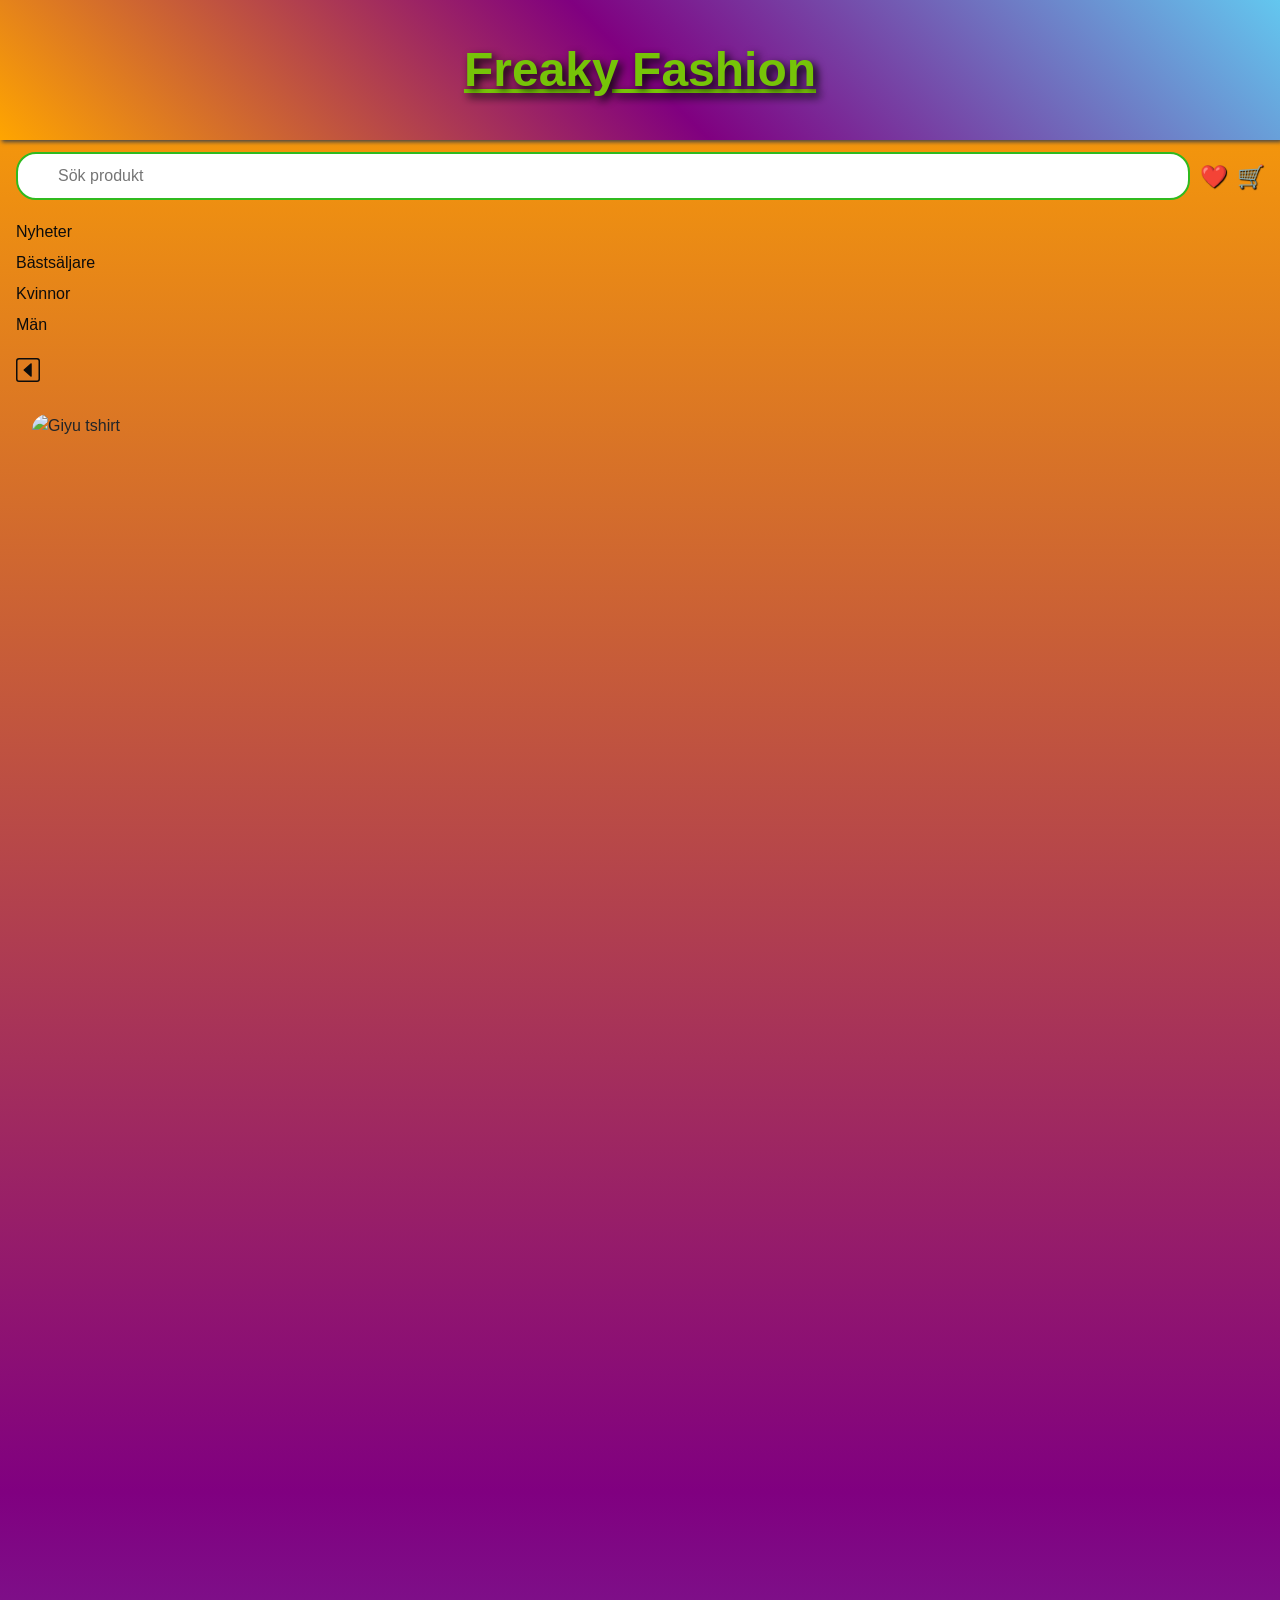
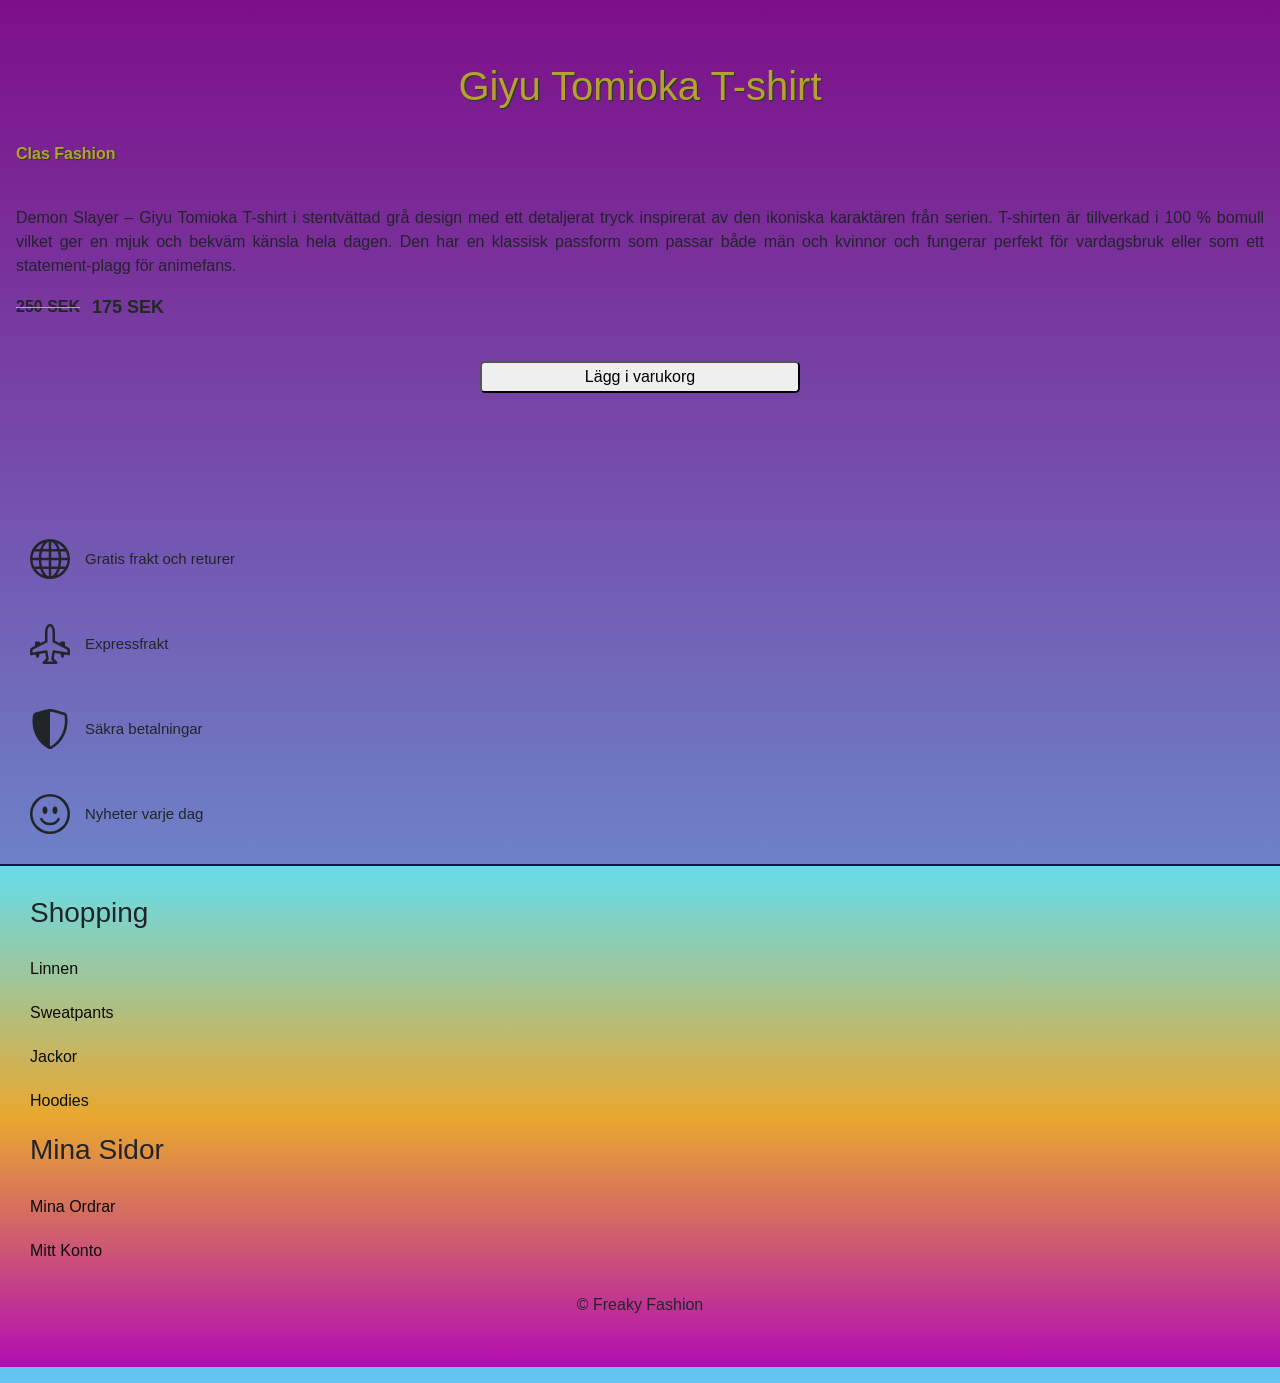
==== projekt-details.html @ cc6ddd28 "first commit" ====
<!DOCTYPE html>
<html lang="sv">

<head>
    <meta charset="UTF-8">
    <meta name="viewport" content="width=device-width, initial-scale=1.0">
    <title>Giyu Tomioka</title>
    <link href="https://cdn.jsdelivr.net/npm/bootstrap@5.3.2/dist/css/bootstrap.min.css" rel="stylesheet">
    <link rel="stylesheet" href="projekt2.css">
</head>

<body>
    <header class="site-header">
        <div class="logo">
            <div class="logo-text">Freaky Fashion</div>
        </div>
        <div class="inner-header">
            <div class="toolbar">
                <input type="text" placeholder="Sök produkt">
                <button class="icons">❤️</button>
                <button class="icons">🛒</button>
            </div>
            <div>
                <nav class="main-nav">
                    <a href="#">Nyheter</a>
                    <a href="#">Bästsäljare</a>
                    <a href="#">Kvinnor</a>
                    <a href="#">Män</a>
                </nav>
            </div>
        </div>
    </header>

    <main class="product-page">
        <a href="projekt2.html" class="back-link"><svg xmlns="http://www.w3.org/2000/svg" width="24" height="24"
                fill="currentColor" class="bi bi-caret-left-square" viewBox="0 0 16 16">
                <path
                    d="M14 1a1 1 0 0 1 1 1v12a1 1 0 0 1-1 1H2a1 1 0 0 1-1-1V2a1 1 0 0 1 1-1zM2 0a2 2 0 0 0-2 2v12a2 2 0 0 0 2 2h12a2 2 0 0 0 2-2V2a2 2 0 0 0-2-2z" />
                <path
                    d="M10.205 12.456A.5.5 0 0 0 10.5 12V4a.5.5 0 0 0-.832-.374l-4.5 4a.5.5 0 0 0 0 .748l4.5 4a.5.5 0 0 0 .537.082" />
            </svg></a>
        <div class="product-image">
            <img src="https://img.joomcdn.net/a84e9ef4e284bf41d06eef9e7af2f9feba381de2_original.jpeg" alt="Giyu tshirt">
        </div>

        <div class="detail-info">
            <h1 class="detail-h1">Giyu Tomioka T-shirt</h1><br>
            <p class="brand">Clas Fashion</p><br>

            <p class="description">Demon Slayer – Giyu Tomioka T-shirt i stentvättad
                grå design med ett detaljerat tryck inspirerat av den ikoniska karaktären
                från serien. T-shirten är tillverkad i 100 % bomull vilket ger en mjuk och
                bekväm känsla hela dagen.
                Den har en klassisk passform som passar både män och kvinnor och fungerar
                perfekt för vardagsbruk eller som ett statement-plagg för animefans.</p>
            <div class="price-row">
                <span class="price">250 SEK</span>
                <span class="price-new">175 SEK</span>
            </div>
            <br>
            <button class="add-cart-btn" type="submit">
                Lägg i varukorg
            </button>
        </div>

        <section class="feat">
            <h2 class="visually-hidden">produkt</h2>

            <div class="features">
                <div class="feature">
                    <span class="icon">
                        <svg xmlns="http://www.w3.org/2000/svg" width="16" height="16" fill="currentColor"
                            class="bi bi-globe" viewBox="0 0 16 16">
                            <path
                                d="M0 8a8 8 0 1 1 16 0A8 8 0 0 1 0 8m7.5-6.923c-.67.204-1.335.82-1.887 1.855A8 8 0 0 0 5.145 4H7.5zM4.09 4a9.3 9.3 0 0 1 .64-1.539 7 7 0 0 1 .597-.933A7.03 7.03 0 0 0 2.255 4zm-.582 3.5c.03-.877.138-1.718.312-2.5H1.674a7 7 0 0 0-.656 2.5zM4.847 5a12.5 12.5 0 0 0-.338 2.5H7.5V5zM8.5 5v2.5h2.99a12.5 12.5 0 0 0-.337-2.5zM4.51 8.5a12.5 12.5 0 0 0 .337 2.5H7.5V8.5zm3.99 0V11h2.653c.187-.765.306-1.608.338-2.5zM5.145 12q.208.58.468 1.068c.552 1.035 1.218 1.65 1.887 1.855V12zm.182 2.472a7 7 0 0 1-.597-.933A9.3 9.3 0 0 1 4.09 12H2.255a7 7 0 0 0 3.072 2.472M3.82 11a13.7 13.7 0 0 1-.312-2.5h-2.49c.062.89.291 1.733.656 2.5zm6.853 3.472A7 7 0 0 0 13.745 12H11.91a9.3 9.3 0 0 1-.64 1.539 7 7 0 0 1-.597.933M8.5 12v2.923c.67-.204 1.335-.82 1.887-1.855q.26-.487.468-1.068zm3.68-1h2.146c.365-.767.594-1.61.656-2.5h-2.49a13.7 13.7 0 0 1-.312 2.5m2.802-3.5a7 7 0 0 0-.656-2.5H12.18c.174.782.282 1.623.312 2.5zM11.27 2.461c.247.464.462.98.64 1.539h1.835a7 7 0 0 0-3.072-2.472c.218.284.418.598.597.933M10.855 4a8 8 0 0 0-.468-1.068C9.835 1.897 9.17 1.282 8.5 1.077V4z" />
                        </svg>
                    </span>
                    <span>Gratis frakt och returer</span>
                </div>

                <div class="feature">
                    <span class="icon">
                        <svg xmlns="http://www.w3.org/2000/svg" width="16" height="16" fill="currentColor"
                            class="bi bi-airplane-engines" viewBox="0 0 16 16">
                            <path
                                d="M8 0c-.787 0-1.292.592-1.572 1.151A4.35 4.35 0 0 0 6 3v3.691l-2 1V7.5a.5.5 0 0 0-.5-.5h-1a.5.5 0 0 0-.5.5v1.191l-1.17.585A1.5 1.5 0 0 0 0 10.618V12a.5.5 0 0 0 .582.493l1.631-.272.313.937a.5.5 0 0 0 .948 0l.405-1.214 2.21-.369.375 2.253-1.318 1.318A.5.5 0 0 0 5.5 16h5a.5.5 0 0 0 .354-.854l-1.318-1.318.375-2.253 2.21.369.405 1.214a.5.5 0 0 0 .948 0l.313-.937 1.63.272A.5.5 0 0 0 16 12v-1.382a1.5 1.5 0 0 0-.83-1.342L14 8.691V7.5a.5.5 0 0 0-.5-.5h-1a.5.5 0 0 0-.5.5v.191l-2-1V3c0-.568-.14-1.271-.428-1.849C9.292.591 8.787 0 8 0M7 3c0-.432.11-.979.322-1.401C7.542 1.159 7.787 1 8 1s.458.158.678.599C8.889 2.02 9 2.569 9 3v4a.5.5 0 0 0 .276.447l5.448 2.724a.5.5 0 0 1 .276.447v.792l-5.418-.903a.5.5 0 0 0-.575.41l-.5 3a.5.5 0 0 0 .14.437l.646.646H6.707l.647-.646a.5.5 0 0 0 .14-.436l-.5-3a.5.5 0 0 0-.576-.411L1 11.41v-.792a.5.5 0 0 1 .276-.447l5.448-2.724A.5.5 0 0 0 7 7z" />
                        </svg>
                    </span>
                    <span>Expressfrakt</span>
                </div>

                <div class="feature">
                    <span class="icon">
                        <svg xmlns="http://www.w3.org/2000/svg" width="16" height="16" fill="currentColor"
                            class="bi bi-shield-shaded" viewBox="0 0 16 16">
                            <path fill-rule="evenodd"
                                d="M8 14.933a1 1 0 0 0 .1-.025q.114-.034.294-.118c.24-.113.547-.29.893-.533a10.7 10.7 0 0 0 2.287-2.233c1.527-1.997 2.807-5.031 2.253-9.188a.48.48 0 0 0-.328-.39c-.651-.213-1.75-.56-2.837-.855C9.552 1.29 8.531 1.067 8 1.067zM5.072.56C6.157.265 7.31 0 8 0s1.843.265 2.928.56c1.11.3 2.229.655 2.887.87a1.54 1.54 0 0 1 1.044 1.262c.596 4.477-.787 7.795-2.465 9.99a11.8 11.8 0 0 1-2.517 2.453 7 7 0 0 1-1.048.625c-.28.132-.581.24-.829.24s-.548-.108-.829-.24a7 7 0 0 1-1.048-.625 11.8 11.8 0 0 1-2.517-2.453C1.928 10.487.545 7.169 1.141 2.692A1.54 1.54 0 0 1 2.185 1.43 63 63 0 0 1 5.072.56" />
                        </svg>
                    </span>
                    <span>Säkra betalningar</span>
                </div>

                <div class="feature">
                    <span class="icon"><svg xmlns="http://www.w3.org/2000/svg" width="16" height="16"
                            fill="currentColor" class="bi bi-emoji-smile" viewBox="0 0 16 16">
                            <path d="M8 15A7 7 0 1 1 8 1a7 7 0 0 1 0 14m0 1A8 8 0 1 0 8 0a8 8 0 0 0 0 16" />
                            <path
                                d="M4.285 9.567a.5.5 0 0 1 .683.183A3.5 3.5 0 0 0 8 11.5a3.5 3.5 0 0 0 3.032-1.75.5.5 0 1 1 .866.5A4.5 4.5 0 0 1 8 12.5a4.5 4.5 0 0 1-3.898-2.25.5.5 0 0 1 .183-.683M7 6.5C7 7.328 6.552 8 6 8s-1-.672-1-1.5S5.448 5 6 5s1 .672 1 1.5m4 0c0 .828-.448 1.5-1 1.5s-1-.672-1-1.5S9.448 5 10 5s1 .672 1 1.5" />
                        </svg></span>
                    <span>Nyheter varje dag</span>
                </div>
            </div>
        </section>
    </main>

    <footer class="site-footer"> <!-- Desktop footer -->
        <div class="footer-links desktop-footer">
            <div class="footer-column">
                <h3>Shopping</h3> <a href="#">Linnen</a> <a href="#">Sweatpants</a> <a href="#">Jackor</a> <a
                    href="#">Hoodies</a>
            </div>
            <div class="footer-column">
                <h3>Mina Sidor</h3> <a href="#">Mina Ordrar</a> <a href="#">Mitt Konto</a>
            </div>
        </div> <!-- Mobile accordion -->
        <div class="accordion mobile-footer" id="footerAccordion">
            <div class="accordion-item">
                <h2 class="accordion-header" id="headingShopping"> <button class="accordion-button" type="button"
                        data-bs-toggle="collapse" data-bs-target="#collapseShopping" aria-expanded="true"> Shopping
                    </button> </h2>
                <div id="collapseShopping" class="accordion-collapse collapse show" data-bs-parent="#footerAccordion">
                    <div class="accordion-body"> <a href="#">Linnen</a><br> <a href="#">Sweatpants</a><br> <a
                            href="#">Jackor</a><br> <a href="#">Hoodies</a> </div>
                </div>
            </div>
            <div class="accordion-item">
                <h2 class="accordion-header" id="headingAccount"> <button class="accordion-button collapsed"
                        type="button" data-bs-toggle="collapse" data-bs-target="#collapseAccount"> Mina Sidor </button>
                </h2>
                <div id="collapseAccount" class="accordion-collapse collapse" data-bs-parent="#footerAccordion">
                    <div class="accordion-body"> <a href="#">Mina Ordrar</a><br> <a href="#">Mitt Konto</a> </div>
                </div>
            </div>
        </div>
        <p class="footer-copy">© Freaky Fashion</p>
    </footer>
    <script src="https://cdn.jsdelivr.net/npm/bootstrap@5.3.2/dist/js/bootstrap.bundle.min.js"></script>
</body>

</html>
---- projekt2.css ----
* {
  box-sizing: border-box;
  margin: 0;
  padding: 0;
}

/* desktop first */
.footer-links.desktop-footer {
  display: grid;
}

.accordion.mobile-footer {
  display: none ;
}

/* mobile */
@media screen and (max-width: 768px) {
  .footer-links.desktop-footer {
    display: none;
  }

  .accordion.mobile-footer {
    display: block;
  }
}

body {
  font-family: Arial, sans-serif;
  margin: 0;
  background: linear-gradient(orange, purple, rgb(99, 199, 239));
}


.site-header {
  padding: 0 ;
  margin: 0;

}

a {
    color: rgb(12, 12, 12);
    text-decoration: none;

}

.logo {
  height: 8.75rem;
  width: 100%;
  display: flex;
  justify-content: center;
  align-items: center;
  padding: 0 1rem; 
  box-sizing: border-box;
  margin-bottom: 0.75rem;
  border: none;
  box-shadow: 0.125rem 0.125rem 0.25rem #444;
  text-shadow: 0.25rem 0.25rem 0.5rem rgb(2, 6, 5);
  background: linear-gradient(45deg, orange, purple, rgb(99, 199, 239));
}

.logo-text {
  padding: 0.625rem 1.125rem;
  margin: 0;
  color: #76c408;
  font-size: 3rem;
  font-weight: bold;
  text-align: center;
  text-decoration: underline;
}

.inner-header {
  padding: 0 1rem;
}
.toolbar {
  display: flex;
  align-items: center;
  gap: 0.625rem;
  padding: 0;
}

.toolbar input {
  flex: 1;
  padding: 0.625rem 0.625rem 0.625rem 2.5rem;
  border-radius: 1.25rem;
  border: 0.125rem solid #30ba1e;
  min-width: 0;
  background-image: url("https://cdn-icons-png.flaticon.com/512/622/622669.png");
  background-repeat: no-repeat;
  background-size: 1.125rem;
  background-position: 0.75rem center;
}

.toolbar button {
   font-size: 1.375rem;
  background: none;
  border: none;
  cursor: pointer;
  width: auto;
  height: auto;
  display: block;
}

.main-nav {
    display: flex;
    flex-direction: column;
    gap: 0.4375rem;
    padding-top: 1.25rem;
    padding-bottom: 1.25rem;
}
.card {
  width: 100%;
  max-width: 23.75rem;
  margin: 1.875rem auto 0 auto;
  border: 0.125rem solid #444;
  background: #f3f3f3;
  padding: 0.875rem;
  border-radius: 0.625rem;
}

.card-image {
  position: relative;
  border: 0.125rem solid #666;
  aspect-ratio: 1 / 1; 
  overflow: hidden;
  width: 100%;
  height: auto;
  display: block;
}

.card-image img {
  width: 100%;
  height: 100%;
  object-fit: cover;
  display: block;
}

.badge {
  position: absolute;
  top: 0.9375rem;
  right: 0.9375rem;
  background: gold;
  padding: 0.5rem 1.25rem;
  font-weight: bold;
}

.news-badge {
  position: absolute;
  top: 0.9375rem;
  left: 0.9375rem;
  background: gold;
  padding: 0.5rem 1.25rem;
  font-weight: bold;
}

.like-badge {
  position: absolute;
  bottom: 0.9375rem;
  right: 0.9375rem;
  background: none;
  padding: 0.5rem 1.25rem;
  font-weight: bold;
  color: red;
}
.card-content {
  text-align: center;
  padding: 1.25rem 0.625rem;
}

.card-content h1 {
  margin: 0 0 0.625rem;
}

.card-content p {
  margin: 0;
}

.list {
  list-style: none;
  
}

.price {
  font-weight: bold;
  text-decoration: line-through;
  text-decoration-color: orange;
}

.price-new {
  color: rgb(32, 42, 32);
  font-weight: bold;
  font-size: 1.125rem;
}

.price-row {
  display: flex;
  gap: 0.75rem;
  align-items: center;
  padding-left: 1rem;
}

.add-cart-btn {
  display: block;
  width: 20rem;
  height: 2rem;
  margin: 1rem auto;
  border-radius: 0.3rem;
}

.feat {
  padding-top: 6.25rem;
}

.features {
  display: flex;
  flex-direction: column;
  gap: 2.8125rem;
  padding: 1.875rem;
  font-size: 0.9375rem;
}
.feature {
  display: flex;
  align-items: center;
  gap: 0.9375rem;
}

.visually-hidden {
  position: absolute;
  left: -9999px;
}

 .icon svg {
  width: 2.5rem;
  height: 2.5rem;
}

.icons {
  text-shadow: 0.0625rem 0.0625rem 0.0625rem black;
}

.site-footer {
  border-top: 0.125rem solid rgb(18, 23, 72);
  background: linear-gradient(to bottom, rgb(100, 221, 236), rgb(233, 168, 47), rgb(179, 13, 179));
}

.footer-links {
  display: grid;
  padding: 1.875rem;
  gap: 1.25rem;
}

.footer-column {
  display: grid;
  flex-direction: column;
  gap: 1.25rem;
  
}

.footer-copy {
  display: flex;
  justify-content: center;
  padding-bottom: 3.125rem;
}

.site-footer .accordion {
  padding: 1.875rem;
}

.site-footer .accordion-item {
  background: transparent;
  border: none;
}

.site-footer .accordion-button {
  background: transparent;
  color: rgb(12, 12, 12);
  box-shadow: none;
  padding-left: 0;
  padding-right: 0;
  font-weight: bold;
}

.site-footer .accordion-button:not(.collapsed) {
  background: transparent;
  color: rgb(12, 12, 12);
  box-shadow: none;
}

.site-footer .accordion-body {
  padding-left: 0;
  padding-right: 0;
  padding-top: 0.5rem;
}

.site-footer .accordion-body a {
  display: block;
  margin-bottom: 1rem;
  color: rgb(12, 12, 12);
  text-decoration: none;
}

/*produkter*/
.product-image {
  position: relative;
  border: 0.125rem solid #666;
  aspect-ratio: 1 / 1; 
  overflow: hidden;
  width: 100%;
  height: auto;
  display: block;
  padding: 2rem;
  border: none;
}

.product-image img {
  width: 100%;
  height: 100%;
  object-fit: cover;
  display: block;
  border-radius: 1rem;
}

 .detail-h1 {
  display: grid;
  text-align: center;
  color: #b89f32;
  text-shadow: 0.0625rem 0.0625rem 0.0625rem #13470c;
 }

.brand {
  display: flex;
  padding-left: 1rem;
  font-weight: bold;
  color: #b89f32;
  text-shadow: 0.0625rem 0.0625rem 0.0625rem #13470c;

}

.description {
  line-height: 1.5;
  margin-bottom: 1rem;
  padding-left: 1rem;
  padding-right: 1rem;
  text-align: justify;
}
.back-link {
  padding: 1rem;
}

.show-more {
  display: flex;
  justify-content: center;
}

.custom-btn {
  background-color: #ebdfe1;
  color: #222;
  border: none;
}

.custom-btn:hover {
  background-color: #833aad;
  color: white;
}
.custom-btn:focus,
.custom-btn:active {
  background-color: #ebdfe1;
  color: #222;
  box-shadow: none;
}
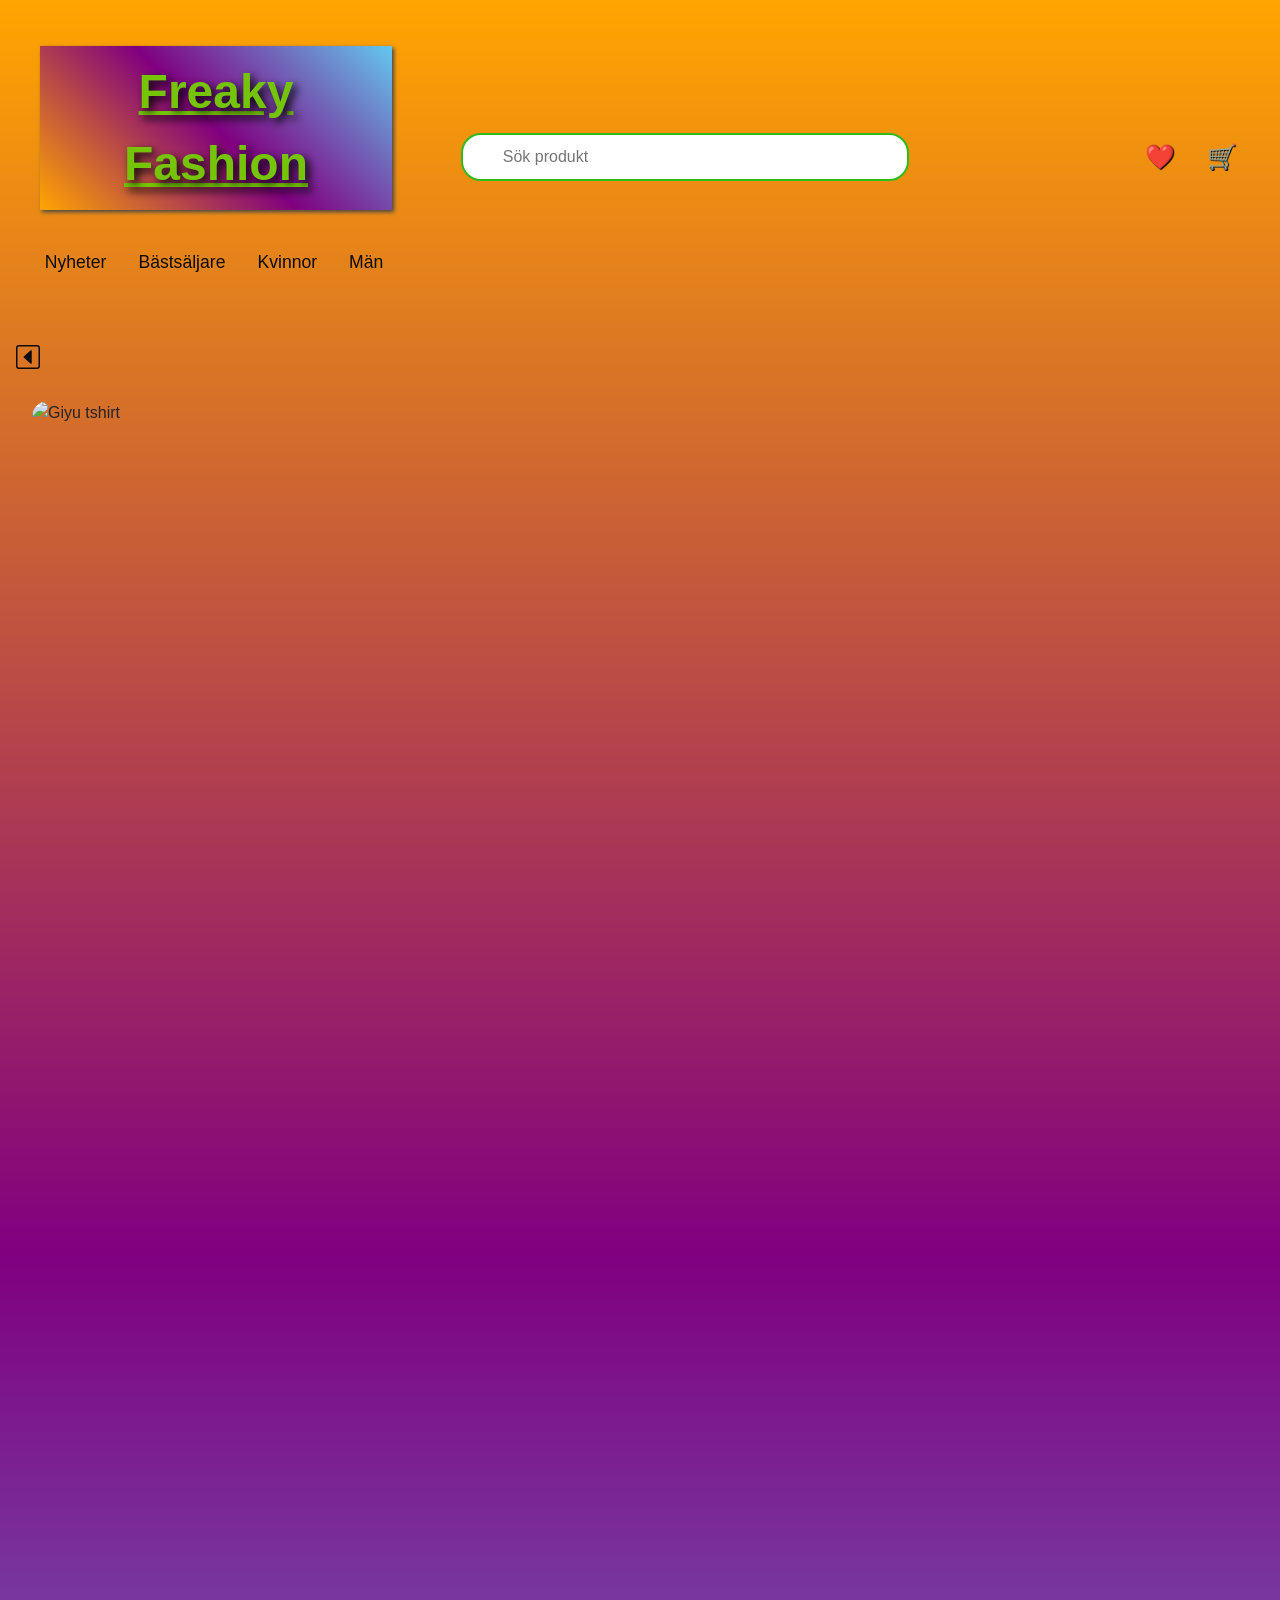
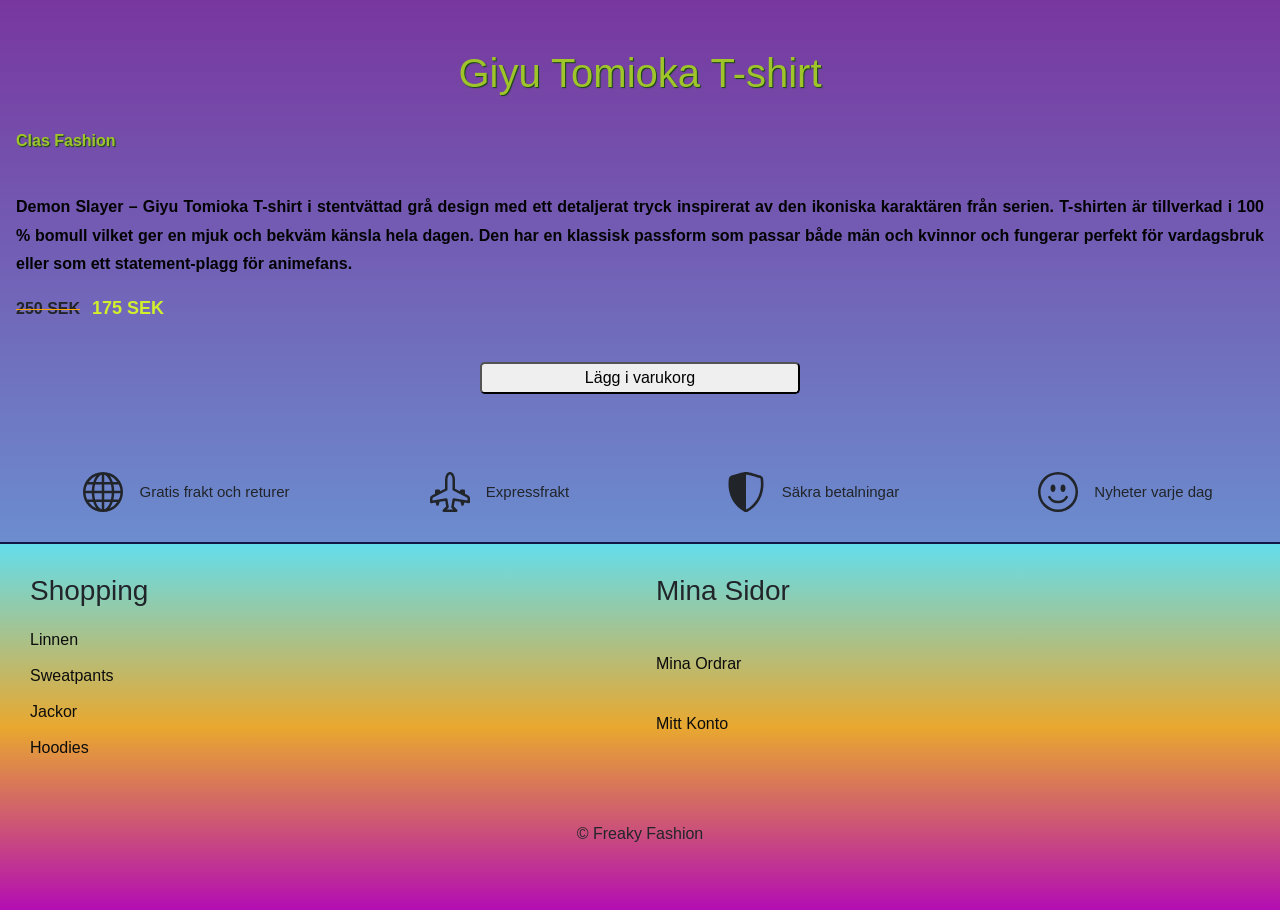
==== commit 68d33115: "first commit git" ====
--- a/projekt-details.html
+++ b/projekt-details.html
@@ -113,38 +113,88 @@
         </section>
     </main>
 
-    <footer class="site-footer"> <!-- Desktop footer -->
-        <div class="footer-links desktop-footer">
-            <div class="footer-column">
-                <h3>Shopping</h3> <a href="#">Linnen</a> <a href="#">Sweatpants</a> <a href="#">Jackor</a> <a
-                    href="#">Hoodies</a>
-            </div>
-            <div class="footer-column">
-                <h3>Mina Sidor</h3> <a href="#">Mina Ordrar</a> <a href="#">Mitt Konto</a>
-            </div>
-        </div> <!-- Mobile accordion -->
-        <div class="accordion mobile-footer" id="footerAccordion">
-            <div class="accordion-item">
-                <h2 class="accordion-header" id="headingShopping"> <button class="accordion-button" type="button"
-                        data-bs-toggle="collapse" data-bs-target="#collapseShopping" aria-expanded="true"> Shopping
-                    </button> </h2>
-                <div id="collapseShopping" class="accordion-collapse collapse show" data-bs-parent="#footerAccordion">
-                    <div class="accordion-body"> <a href="#">Linnen</a><br> <a href="#">Sweatpants</a><br> <a
-                            href="#">Jackor</a><br> <a href="#">Hoodies</a> </div>
-                </div>
-            </div>
-            <div class="accordion-item">
-                <h2 class="accordion-header" id="headingAccount"> <button class="accordion-button collapsed"
-                        type="button" data-bs-toggle="collapse" data-bs-target="#collapseAccount"> Mina Sidor </button>
+    <footer class="site-footer">
+
+    <!-- Desktop footer -->
+    <div class="footer-links desktop-footer">
+        <div class="footer-column">
+            <h3>Shopping</h3>
+            <a href="#">Linnen</a>
+            <a href="#">Sweatpants</a>
+            <a href="#">Jackor</a>
+            <a href="#">Hoodies</a>
+        </div>
+
+        <div class="footer-column">
+            <h3>Mina Sidor</h3>
+            <a href="#">Mina Ordrar</a>
+            <a href="#">Mitt Konto</a>
+        </div>
+    </div>
+
+    <!-- Mobile accordion -->
+    <div class="accordion mobile-footer" id="footerAccordion">
+
+        <div class="accordion-item">
+            <h2 class="accordion-header" id="headingShopping">
+                <button class="accordion-button" type="button" data-bs-toggle="collapse" data-bs-target="#collapseShopping" aria-expanded="true">
+                    Shopping
+                </button>
+            </h2>
+            <div id="collapseShopping" class="accordion-collapse collapse show" data-bs-parent="#footerAccordion">
+                <div class="accordion-body">
+                    <a href="#">Linnen</a><br>
+                    <a href="#">Sweatpants</a><br>
+                    <a href="#">Jackor</a><br>
+                    <a href="#">Hoodies</a>
+                </div>
+            </div>
+        </div>
+
+        <div class="accordion-item">
+            <h2 class="accordion-header" id="headingAccount">
+                <button class="accordion-button collapsed" type="button" data-bs-toggle="collapse" data-bs-target="#collapseAccount">
+                    Mina Sidor
+                </button>
+            </h2>
+            <div id="collapseAccount" class="accordion-collapse collapse" data-bs-parent="#footerAccordion">
+                <div class="accordion-body">
+                    <a href="#">Mina Ordrar</a><br>
+                    <a href="#">Mitt Konto</a>
+                </div>
+            </div>
+        </div>
+
+        <div class="accordion-item">
+                <h2 class="accordion-header" id="headingAccount">
+                    <button class="accordion-button collapsed" type="button" data-bs-toggle="collapse"
+                        data-bs-target="#collapseAccount">
+                        Kundtjänst
+                    </button>
                 </h2>
                 <div id="collapseAccount" class="accordion-collapse collapse" data-bs-parent="#footerAccordion">
-                    <div class="accordion-body"> <a href="#">Mina Ordrar</a><br> <a href="#">Mitt Konto</a> </div>
-                </div>
-            </div>
-        </div>
-        <p class="footer-copy">© Freaky Fashion</p>
-    </footer>
-    <script src="https://cdn.jsdelivr.net/npm/bootstrap@5.3.2/dist/js/bootstrap.bundle.min.js"></script>
+                    <div class="accordion-body">
+                        <p>Kundtjänst telefon: <a href="tel:0732463792">0732-463792</a></p><br>
+                        <p>Öppetider<br>
+                            Måndag-fredag: kl.9-19<br>
+                            Lördag-söndag: Stängt
+                        </p>
+                        <form class="contact-mail">
+                            <label for="email" class="form-label">Kontakta oss via email</label>
+                            <input type="email" id="email" class="form-control" placeholder="din@email.se" required>
+
+                            <button type="submit" class="btn btn-dark mt-2">Skicka</button>
+                        </form>
+                    </div>
+                </div>
+            </div>
+
+    </div>
+
+    <p class="footer-copy">© Freaky Fashion</p>
+</footer>
+
+<script src="https://cdn.jsdelivr.net/npm/bootstrap@5.3.2/dist/js/bootstrap.bundle.min.js"></script>
 </body>
 
 </html>
--- a/projekt2.css
+++ b/projekt2.css
@@ -1,67 +1,52 @@
-
 * {
   box-sizing: border-box;
   margin: 0;
   padding: 0;
 }
 
-/* desktop first */
-.footer-links.desktop-footer {
-  display: grid;
-}
-
-.accordion.mobile-footer {
-  display: none ;
-}
-
-/* mobile */
-@media screen and (max-width: 768px) {
-  .footer-links.desktop-footer {
-    display: none;
-  }
-
-  .accordion.mobile-footer {
-    display: block;
-  }
-}
-
+/* BASE*/
 body {
   font-family: Arial, sans-serif;
   margin: 0;
   background: linear-gradient(orange, purple, rgb(99, 199, 239));
 }
 
-
+main {
+  margin: 0;
+  padding: 0;
+}
+
+a {
+  color: rgb(12, 12, 12);
+  text-decoration: none;
+}
+
+.visually-hidden {
+  position: absolute;
+  left: -9999px;
+}
+
+/*HEADER*/
 .site-header {
-  padding: 0 ;
-  margin: 0;
-
-}
-
-a {
-    color: rgb(12, 12, 12);
-    text-decoration: none;
-
+  padding: 0;
 }
 
 .logo {
+  width: 100%;
   height: 8.75rem;
-  width: 100%;
   display: flex;
   justify-content: center;
   align-items: center;
-  padding: 0 1rem; 
-  box-sizing: border-box;
+  padding: 0 1rem;
   margin-bottom: 0.75rem;
-  border: none;
+  background: linear-gradient(45deg, orange, purple, rgb(99, 199, 239));
   box-shadow: 0.125rem 0.125rem 0.25rem #444;
   text-shadow: 0.25rem 0.25rem 0.5rem rgb(2, 6, 5);
-  background: linear-gradient(45deg, orange, purple, rgb(99, 199, 239));
 }
 
 .logo-text {
+  margin: 0;
   padding: 0.625rem 1.125rem;
-  margin: 0;
   color: #76c408;
   font-size: 3rem;
   font-weight: bold;
@@ -70,21 +55,21 @@
 }
 
 .inner-header {
-  padding: 0 1rem;
-}
+  padding: 0 1rem 1rem;
+}
+
 .toolbar {
   display: flex;
   align-items: center;
   gap: 0.625rem;
-  padding: 0;
 }
 
 .toolbar input {
   flex: 1;
+  min-width: 0;
   padding: 0.625rem 0.625rem 0.625rem 2.5rem;
+  border: 0.125rem solid #30ba1e;
   border-radius: 1.25rem;
-  border: 0.125rem solid #30ba1e;
-  min-width: 0;
   background-image: url("https://cdn-icons-png.flaticon.com/512/622/622669.png");
   background-repeat: no-repeat;
   background-size: 1.125rem;
@@ -92,23 +77,26 @@
 }
 
 .toolbar button {
-   font-size: 1.375rem;
+  font-size: 1.375rem;
   background: none;
   border: none;
   cursor: pointer;
-  width: auto;
-  height: auto;
-  display: block;
 }
 
 .main-nav {
-    display: flex;
-    flex-direction: column;
-    gap: 0.4375rem;
-    padding-top: 1.25rem;
-    padding-bottom: 1.25rem;
-}
-.card {
+  display: flex;
+  flex-direction: column;
+  gap: 0.5rem;
+  padding-top: 1.25rem;
+  font-size: 1.1rem;
+}
+
+/* HERO */
+.campain {
+  padding: 1rem;
+}
+
+.hero {
   width: 100%;
   max-width: 23.75rem;
   margin: 1.875rem auto 0 auto;
@@ -118,30 +106,114 @@
   border-radius: 0.625rem;
 }
 
-.card-image {
+.hero-image {
   position: relative;
   border: 0.125rem solid #666;
-  aspect-ratio: 1 / 1; 
+  aspect-ratio: 1 / 1;
   overflow: hidden;
   width: 100%;
   height: auto;
   display: block;
 }
 
-.card-image img {
+.hero-image img {
   width: 100%;
   height: 100%;
   object-fit: cover;
   display: block;
+}
+
+.hero-content {
+  padding: 1.25rem 0.625rem;
+  text-align: center;
+}
+
+.hero-content h2 {
+  margin-bottom: 1rem;
 }
 
 .badge {
   position: absolute;
   top: 0.9375rem;
   right: 0.9375rem;
-  background: gold;
+  background: rgb(247, 98, 5);
+  color: white;
   padding: 0.5rem 1.25rem;
   font-weight: bold;
+  border-radius: 0.5rem;
+}
+
+.list {
+  list-style: none;
+  padding: 0;
+  margin: 0;
+  text-align: center;
+}
+
+.list li {
+  margin-bottom: 0.75rem;
+  line-height: 1.4;
+}
+
+/*  SPOTS */
+.spots {
+  display: none;
+}
+
+.spot {
+  position: relative;
+  width: 100%;
+  border: 0.125rem solid #444;
+  text-align: center;
+  overflow: hidden;
+}
+
+.spot img {
+  width: 100%;
+  display: block;
+}
+
+.spot p {
+  position: absolute;
+  top: 50%;
+  left: 50%;
+  transform: translate(-50%, -50%);
+  font-weight: bold;
+}
+
+/*PRODUCTS */
+.clothes {
+  display: grid;
+  grid-template-columns: 1fr;
+  gap: 1rem;
+  padding: 0 1rem 2rem;
+}
+
+.card {
+  width: 100%;
+  max-width: 23.75rem;
+  margin: 1.875rem auto 0 auto;
+  border: 0.125rem solid #444;
+  background: #f3f3f3;
+  padding: 0.875rem;
+  border-radius: 0.625rem;
+}
+
+.card-image {
+  position: relative;
+  border: 0.125rem solid #666;
+  aspect-ratio: 1 / 1;
+  overflow: hidden;
+  width: 100%;
+  height: auto;
+  display: block;
+}
+
+.card-image img {
+  width: 100%;
+  height: 100%;
+  object-fit: cover;
+  display: block;
 }
 
 .news-badge {
@@ -158,26 +230,197 @@
   bottom: 0.9375rem;
   right: 0.9375rem;
   background: none;
-  padding: 0.5rem 1.25rem;
-  font-weight: bold;
+  padding: 0.5rem;
   color: red;
-}
-.card-content {
+  font-weight: bold;
+}
+
+.card-text {
+  display: flex;
+  justify-content: space-between;
+  margin-top: 0.5rem;
+  font-weight: bold;
+}
+
+.brand-text {
+  margin-top: 0.25rem;
+}
+
+.product-card {
+  width: 100%;
+  max-width: 23.75rem;
+  margin: 1.875rem auto 0 auto;
+  border: 0.125rem solid #444;
+  background: #f3f3f3;
+  padding: 0.875rem;
+  border-radius: 0.625rem;
+}
+
+/* BUTTON  */
+.show-more {
+  display: flex;
+  justify-content: center;
+}
+
+.custom-btn {
+  background-color: #ebdfe1;
+  color: #222;
+  border: none;
+}
+
+.custom-btn:hover {
+  background-color: #833aad;
+  color: white;
+}
+
+.custom-btn:focus,
+.custom-btn:active {
+  background-color: #ebdfe1;
+  color: #222;
+  box-shadow: none;
+}
+
+/* FEATURES */
+.feat {
+  padding-top: 2rem;
+}
+
+.features {
+  display: flex;
+  flex-direction: column;
+  gap: 2rem;
+  padding: 1.875rem;
+  font-size: 0.9375rem;
+}
+
+.feature {
+  display: flex;
+  align-items: center;
+  gap: 0.9375rem;
+}
+
+  .icons {
+    text-shadow: 0.060rem 0.060rem  black;
+  }
+
+.icon svg {
+  width: 2.5rem;
+  height: 2.5rem;
+}
+
+/* FOOTER */
+.site-footer {
+  border-top: 0.125rem solid rgb(18, 23, 72);
+  background: linear-gradient(to bottom, rgb(100, 221, 236), rgb(233, 168, 47), rgb(179, 13, 179));
+  padding-bottom: 1rem;
+}
+
+.footer-links.desktop-footer {
+  display: none;
+}
+
+.accordion.mobile-footer {
+  display: block;
+}
+
+.footer-links {
+  padding: 1.875rem;
+  gap: 1.25rem;
+}
+
+.footer-column {
+  display: grid;
+  flex-direction: column;
+  gap: 1.25rem;
+}
+
+.footer-copy {
+  display: flex;
+  justify-content: center;
+  padding-top: 1rem;
+  padding-bottom: 1rem;
+}
+
+.site-footer .accordion {
+  padding: 1.875rem 1.875rem 0 1.875rem;
+}
+
+.site-footer .accordion-item {
+  background: transparent;
+  border: none;
+}
+
+.site-footer .accordion-button {
+  background: transparent;
+  color: rgb(12, 12, 12);
+  box-shadow: none;
+  padding-left: 0;
+  padding-right: 0;
+  font-weight: bold;
+  text-decoration: underline;
+}
+
+.site-footer .accordion-button:not(.collapsed) {
+  background: transparent;
+  color: rgb(12, 12, 12);
+  box-shadow: none;
+}
+
+.site-footer .accordion-body {
+  padding-left: 0;
+  padding-right: 0;
+  padding-top: 0.5rem;
+}
+
+.site-footer .accordion-body a {
+  display: block;
+  margin-bottom: 1rem;
+}
+
+/*DETAIL PAGE STYLES*/
+.product-image {
+  position: relative;
+  width: 100%;
+  aspect-ratio: 1 / 1;
+  overflow: hidden;
+  padding: 2rem;
+  border: none;
+}
+
+.product-image img {
+  width: 100%;
+  height: 100%;
+  object-fit: cover;
+  display: block;
+  border-radius: 1rem;
+}
+
+.detail-h1 {
+  display: grid;
   text-align: center;
-  padding: 1.25rem 0.625rem;
-}
-
-.card-content h1 {
-  margin: 0 0 0.625rem;
-}
-
-.card-content p {
-  margin: 0;
-}
-
-.list {
-  list-style: none;
-  
+  color: #9fc52b;
+  text-shadow: 0.0625rem 0.0625rem 0.0625rem #13470c;
+}
+
+.brand {
+  display: flex;
+  padding-left: 1rem;
+  font-weight: bold;
+  color: #9fc52b;
+  text-shadow: 0.0625rem 0.0625rem 0.0625rem #13470c;
+}
+
+.description {
+  padding: 0 1rem;
+  margin-bottom: 1rem;
+  line-height: 1.8;
+  text-align: justify;
+  color: rgb(3, 3, 3);
+  font-weight: bold;
+}
+
+.back-link {
+  padding: 1rem;
 }
 
 .price {
@@ -187,7 +430,7 @@
 }
 
 .price-new {
-  color: rgb(32, 42, 32);
+  color: rgb(210, 239, 44);
   font-weight: bold;
   font-size: 1.125rem;
 }
@@ -207,164 +450,431 @@
   border-radius: 0.3rem;
 }
 
-.feat {
-  padding-top: 6.25rem;
-}
-
-.features {
-  display: flex;
-  flex-direction: column;
-  gap: 2.8125rem;
-  padding: 1.875rem;
-  font-size: 0.9375rem;
-}
-.feature {
-  display: flex;
-  align-items: center;
-  gap: 0.9375rem;
-}
-
-.visually-hidden {
-  position: absolute;
-  left: -9999px;
-}
-
- .icon svg {
-  width: 2.5rem;
-  height: 2.5rem;
-}
-
-.icons {
-  text-shadow: 0.0625rem 0.0625rem 0.0625rem black;
-}
-
-.site-footer {
-  border-top: 0.125rem solid rgb(18, 23, 72);
-  background: linear-gradient(to bottom, rgb(100, 221, 236), rgb(233, 168, 47), rgb(179, 13, 179));
-}
-
-.footer-links {
-  display: grid;
-  padding: 1.875rem;
-  gap: 1.25rem;
-}
-
-.footer-column {
-  display: grid;
-  flex-direction: column;
-  gap: 1.25rem;
+/*TABLET 640px*/
+@media (min-width: 640px) {
+  .body {
+    margin: 0;
+  }
+
+  .site-header {
+    display: grid;
+    grid-template-columns: 15rem 1fr;
+    grid-template-areas: "logo toolbar" "nav nav";
+    gap: 1.5rem;
+    align-items: start;
+    padding: 1.5rem;
+    margin-left: 0.5rem;
+  }
+
+  .logo {
+    grid-area: logo;
+    margin: 0;
+  }
+
+  .inner-header {
+    grid-area: toolbar;
+    display: flex;
+    flex-direction: column;
+    gap: 1rem;
+    padding: 0;
+    align-items: flex-start;
+  }
+
+  .toolbar {
+    width: 100%;
+    margin-top: 3rem;
+    display: flex;
+    align-items: center;
+  }
+
+  .toolbar input {
+    margin-right: auto;
+    max-width: 20rem;
+    width: 100%;
+  }
+
+  .toolbar .icons {
+    margin-left: 1rem;
+    font-size: 1.5rem;
+    background: none;
+    border: none;
+    cursor: pointer;
+  }
+
+  .main-nav {
+    grid-area: nav;
+    display: grid;
+    grid-auto-flow: column;
+    grid-auto-columns: max-content;
+    column-gap: 1rem;
+    justify-content: start;
+    align-items: center;
+    position: relative;
+    left: -20.5rem;
+    margin-top: 2rem;
+
+  }
+
+  .campain {
+    margin-left: 1rem;
+    margin-right: 1rem;
+  }
+
+  .campain .hero {
+    width: 100%;
+    max-width: 50rem;
+    margin: 0 auto;
+    border: 0.125rem solid #444;
+    background: #f3f3f3;
+    padding: 0.875rem;
+    border-radius: 0.625rem;
+  }
+
+  .campain .hero-image {
+    position: relative;
+    border: 0.125rem solid #666;
+    aspect-ratio: 1 / 1;
+    overflow: hidden;
+    width: 100%;
+    height: 30rem;
+    display: block;
+  }
+
+  .campain .hero-image img {
+    width: 100%;
+    height: 100%;
+    object-fit: cover;
+    display: block;
+  }
+
+  .badge {
+    position: absolute;
+    top: 1.9375rem;
+    right: 0.9375rem;
+    background: rgb(247, 98, 5);
+    padding: 0.5rem 1.25rem;
+    font-weight: bold;
+    font-size: 3rem;
+  }
+
+  .clothes {
+    display: grid;
+    grid-template-columns: repeat(2, 1fr);
+    gap: 1rem;
+  }
+
+  #moreProducts {
+    grid-column: 1 / -1;
+  }
+
+  #moreProducts {
+    display: grid !important;
+    grid-template-columns: repeat(2, 1fr);
+    gap: 1rem;
+  }
+
+  #moreProducts .product-card {
+    width: 100%;
+    margin: 0;
+    box-sizing: border-box;
+  }
+
+  #moreProducts .card-image {
+    position: relative;
+    width: 100%;
+    aspect-ratio: 1 / 1;
+    overflow: hidden;
+  }
+
+  #moreProducts .card-image img {
+    width: 100%;
+    height: 100%;
+    object-fit: contain;
+    display: block;
+  }
+
+  .list {
+    display: grid;
+    grid-template-columns: repeat(2, 1fr);
+    gap: 12px 24px;
+  }
+
+  .list li {
+    margin-bottom: 0;
+  }
+
+  .clothes {
+    grid-template-columns: repeat(2, 1fr);
+    padding: 0 2rem 2rem;
+  }
+
+  .card {
+    max-width: none;
+  }
+
+  .show-more {
+    display: none !important;
+  }
+
+  .features {
+    display: grid;
+    grid-template-columns: repeat(2, 1fr);
+    gap: 2rem;
+  }
+
+  .feature {
+    display: flex;
+    align-items: center;
+    gap: 1rem;
+    margin-left: 2rem;
+  }
+
+  .footer-links.desktop-footer {
+    display: grid;
+    grid-template-columns: repeat(2, 1fr);
+    gap: 2rem;
+  }
+
+  .accordion.mobile-footer {
+    display: none;
+  }
+
+  .footer-copy {
+    text-align: center;
+    margin-top: 1rem;
+  }
+
+}
+
+/*DESKTOP 1024px*/
+@media (min-width: 1024px) {
+  main {
+    max-width: none;
+    width: 100%;
+  }
+
+  .site-header {
+    display: grid;
+    grid-template-columns: 22rem 1fr;
+    grid-template-areas:
+      "logo toolbar toolbar"
+      "nav nav nav";
+    align-items: center;
+    gap: 1rem 2rem;
+    padding: 1.5rem 2rem 1rem;
+  }
+
+  .logo {
+    grid-area: logo;
+    width: 100%;
+    height: auto;
+    margin-bottom: 5rem;
+  }
+
+  .inner-header {
+    grid-area: toolbar;
+    display: flex;
+    flex-direction: column;
+    gap: 1rem;
+    padding: 0;
+    align-items: stretch;
+    width: 100%;
+    margin: 2.3rem;
+  }
+
+  .toolbar {
+    display: flex;
+    align-items: center;
+    width: 100%;
+    gap: 0;
+    margin-top: 4.5rem;
+    padding-right: 3rem;
+  }
+
+  .toolbar input {
+    width: 28rem;
+    flex: 0 0 28rem;
+    max-width: none;
+  }
+
+  .toolbar .icons:first-of-type {
+    margin-left: auto;
+    margin-right: 1rem;
+  }
+
+  .toolbar .icons {
+    flex-shrink: 0;
+  }
+
+  .main-nav {
+    margin-left: -5.5rem;
+    gap: 2rem;
+  }
+
+  .campain {
+    width: 100%;
+    margin: 0;
+    padding: 0 2rem 2rem;
+  }
+
+  .campain .hero {
+    width: 100%;
+    max-width: none;
+    margin:0;
+    padding: 0.875rem;
+    display: grid;
+    grid-template-columns: 1fr 55rem;
+    gap: 2rem;
+    align-items: start;
+  }
+
+  .campain .hero-content {
+    text-align: right;
+    padding: 0;
+  }
+
+  .campain .hero-content h2 {
+    display: flex;
+    justify-content: center;
+    padding-top: 5rem;
+  }
   
-}
-
-.footer-copy {
-  display: flex;
-  justify-content: center;
-  padding-bottom: 3.125rem;
-}
-
-.site-footer .accordion {
-  padding: 1.875rem;
-}
-
-.site-footer .accordion-item {
-  background: transparent;
-  border: none;
-}
-
-.site-footer .accordion-button {
-  background: transparent;
-  color: rgb(12, 12, 12);
-  box-shadow: none;
-  padding-left: 0;
-  padding-right: 0;
-  font-weight: bold;
-}
-
-.site-footer .accordion-button:not(.collapsed) {
-  background: transparent;
-  color: rgb(12, 12, 12);
-  box-shadow: none;
-}
-
-.site-footer .accordion-body {
-  padding-left: 0;
-  padding-right: 0;
-  padding-top: 0.5rem;
-}
-
-.site-footer .accordion-body a {
-  display: block;
-  margin-bottom: 1rem;
-  color: rgb(12, 12, 12);
-  text-decoration: none;
-}
-
-/*produkter*/
-.product-image {
-  position: relative;
-  border: 0.125rem solid #666;
-  aspect-ratio: 1 / 1; 
-  overflow: hidden;
-  width: 100%;
-  height: auto;
-  display: block;
-  padding: 2rem;
-  border: none;
-}
-
-.product-image img {
-  width: 100%;
-  height: 100%;
-  object-fit: cover;
-  display: block;
-  border-radius: 1rem;
-}
-
- .detail-h1 {
-  display: grid;
-  text-align: center;
-  color: #b89f32;
-  text-shadow: 0.0625rem 0.0625rem 0.0625rem #13470c;
- }
-
-.brand {
-  display: flex;
-  padding-left: 1rem;
-  font-weight: bold;
-  color: #b89f32;
-  text-shadow: 0.0625rem 0.0625rem 0.0625rem #13470c;
-
-}
-
-.description {
-  line-height: 1.5;
-  margin-bottom: 1rem;
-  padding-left: 1rem;
-  padding-right: 1rem;
-  text-align: justify;
-}
-.back-link {
-  padding: 1rem;
-}
-
-.show-more {
-  display: flex;
-  justify-content: center;
-}
-
-.custom-btn {
-  background-color: #ebdfe1;
-  color: #222;
-  border: none;
-}
-
-.custom-btn:hover {
-  background-color: #833aad;
-  color: white;
-}
-.custom-btn:focus,
-.custom-btn:active {
-  background-color: #ebdfe1;
-  color: #222;
-  box-shadow: none;
+  .campain .hero-image {
+    width: 100%;
+    height: 100%;
+    aspect-ratio: auto;
+  }
+
+  .campain .hero-image img {
+    width: 100%;
+    height: 100%;
+    object-fit: cover;
+    display: block;
+  }
+
+  .clothes {
+    display: grid;
+    grid-template-columns: repeat(4, 1fr);
+    gap: 1rem;
+    padding: 0 2rem 2rem;
+  }
+
+  .clothes .card,
+  .clothes .product-card {
+    width: 100%;
+    margin: 0;
+    box-sizing: border-box;
+
+    border: 0.125rem solid #444;
+    background: #f3f3f3;
+    padding: 0.875rem;
+    border-radius: 0.625rem;
+  }
+
+  #moreProducts {
+    grid-column: 1 / -1;
+    display: grid !important;
+    grid-template-columns: repeat(4, 1fr);
+    gap: 1rem;
+  }
+
+  .card-image {
+    position: relative;
+    width: 100%;
+    aspect-ratio: 1 / 1;
+    overflow: hidden;
+    border: 0.125rem solid #666;
+  }
+
+  .card-image img {
+    width: 100%;
+    height: 100%;
+    object-fit: cover;
+    display: block;
+  }
+
+
+  .card-text {
+    display: flex;
+    justify-content: space-between;
+    margin-top: 0.5rem;
+  }
+
+  .brand-text {
+    margin-top: 0.5rem;
+  }
+
+
+  .list {
+    display: block;
+    max-width: 32rem;
+    margin: 0 auto;
+  }
+
+  .list li {
+    margin-bottom: 0.75rem;
+  }
+
+  .show-more {
+    display: none;
+  }
+
+  .spots {
+    display: grid;
+    grid-template-columns: repeat(3, 1fr);
+    gap: 1.25rem;
+    padding: 0 2rem 2rem;
+  }
+
+  .spot {
+    position: relative;
+    border-radius: 1rem;
+    overflow: hidden;
+  }
+
+  .spot img {
+    height: 100%;
+    object-fit: cover;
+  }
+
+  .spots-text {
+    color: rgb(236, 123, 9);
+    font-size: 2.5rem;
+    text-shadow: 0.1rem 0.1rem #080808;
+  }
+
+  .spot-sale {
+    color: rgb(236, 123, 9);
+
+  }
+
+  .features {
+    display: grid;
+    grid-template-columns: repeat(4, 1fr);
+    gap: 2rem;
+    align-items: center;
+    text-align: center;
+  }
+
+  .feature {
+    justify-content: center;
+  }
+
+  .footer-links.desktop-footer {
+    display: grid;
+    grid-template-columns: repeat(2, 1fr);
+  }
+
+  .accordion.mobile-footer {
+    display: none;
+  }
+
+  .footer-column {
+    gap: 0.75rem;
+  }
+
+  .footer-copy {
+    padding-top: 1rem;
+    padding-bottom: 2rem;
+  }
 }
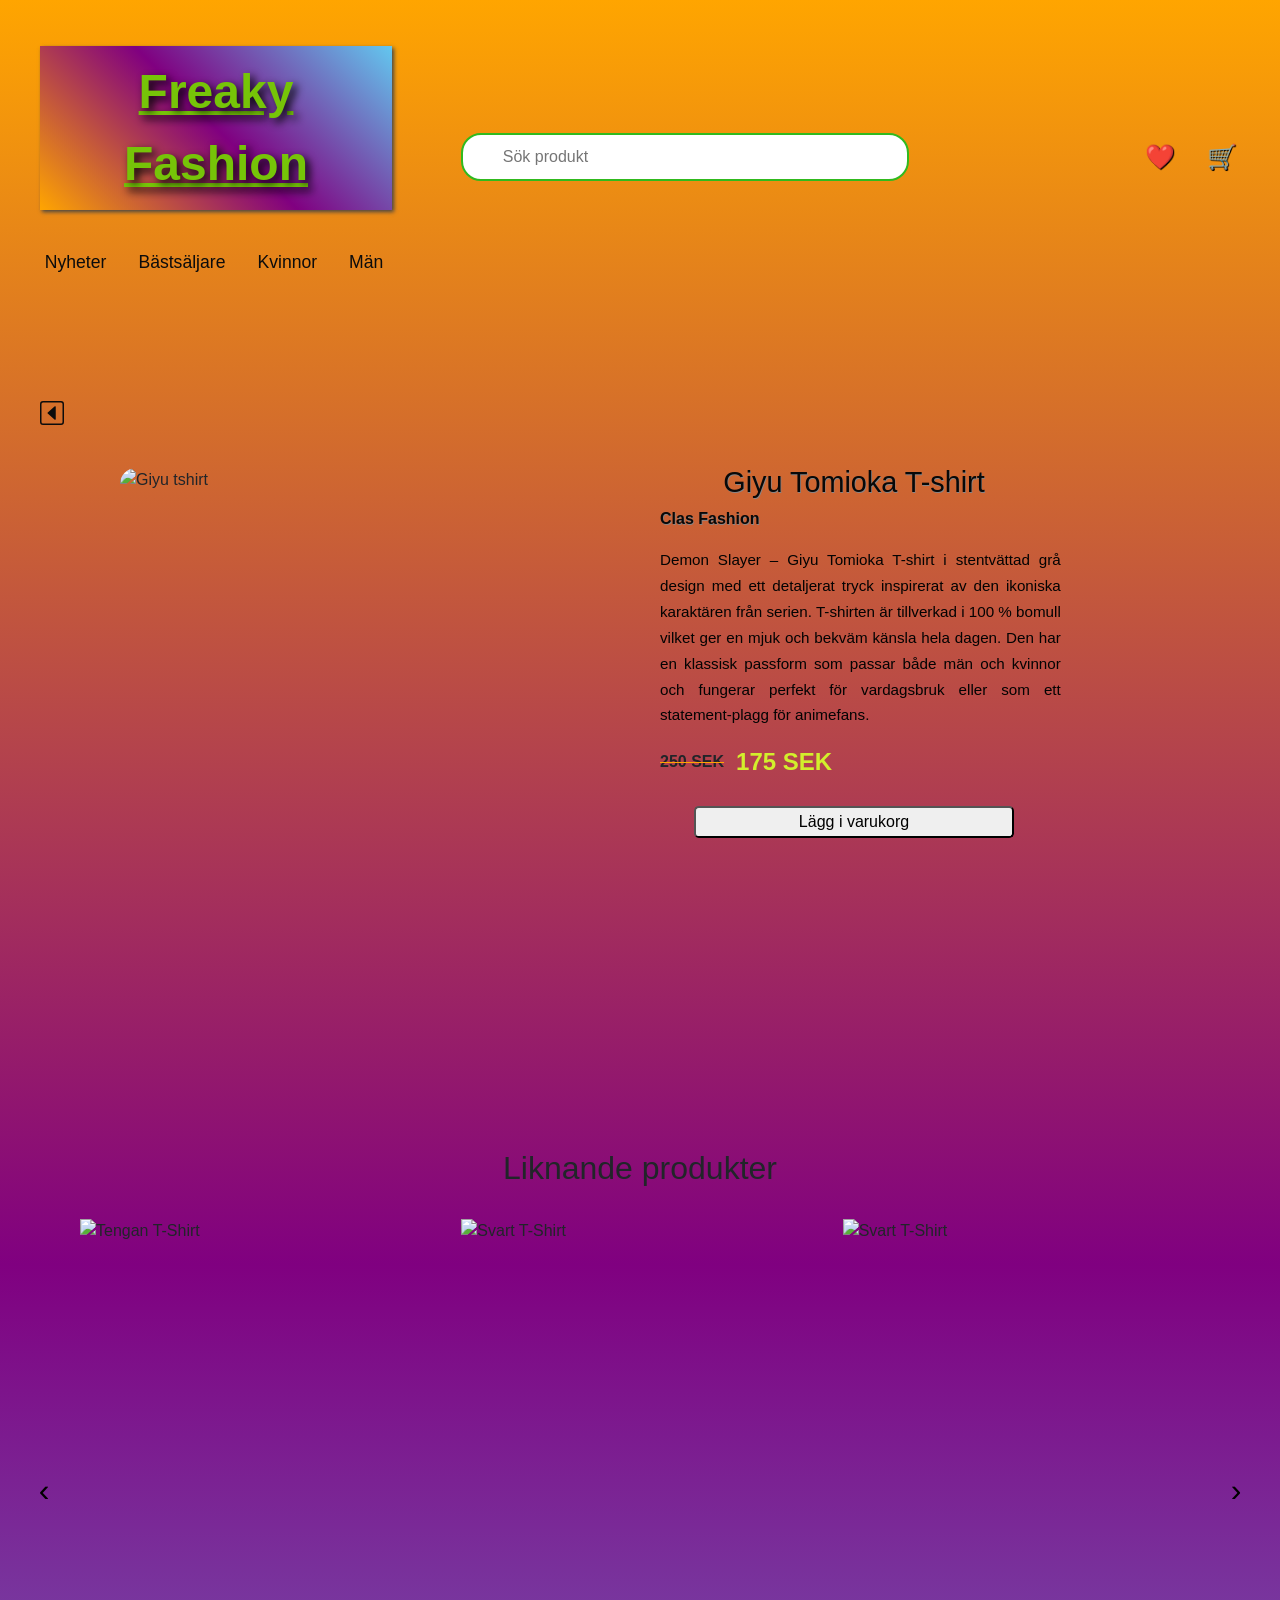
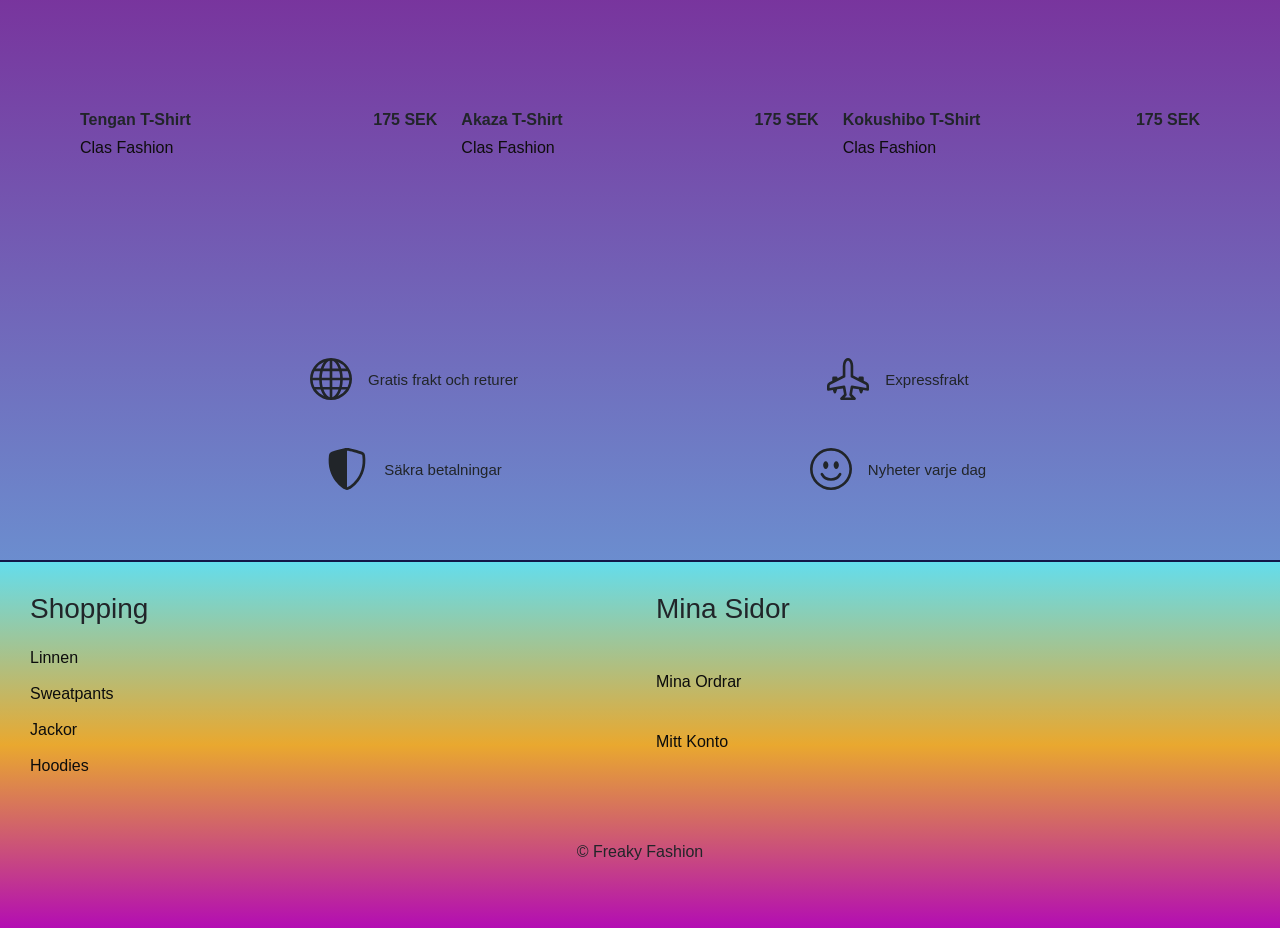
==== commit 6e8535ec: "first commit" ====
--- a/projekt-details.html
+++ b/projekt-details.html
@@ -44,8 +44,8 @@
         </div>
 
         <div class="detail-info">
-            <h1 class="detail-h1">Giyu Tomioka T-shirt</h1><br>
-            <p class="brand">Clas Fashion</p><br>
+            <h1 class="detail-h1">Giyu Tomioka T-shirt</h1>
+            <p class="brand">Clas Fashion</p>
 
             <p class="description">Demon Slayer – Giyu Tomioka T-shirt i stentvättad
                 grå design med ett detaljerat tryck inspirerat av den ikoniska karaktären
@@ -62,6 +62,51 @@
                 Lägg i varukorg
             </button>
         </div>
+
+        <section class="related-products">
+    <h2>Liknande produkter</h2>
+
+    <div class="related-wrapper">
+        <button class="slide-btn left" aria-label="Föregående produkter">‹</button>
+
+        <div class="related-list">
+            <a href="projekt-detailsTengen.html" class="related-card">
+                <img src="https://img.joomcdn.net/4cda57a83052c277a40bddebe2d37964bb78352a_original.jpeg" alt="Tengan T-Shirt">
+                <div class="related-info">
+                    <div class="related-top">
+                        <h3>Tengan T-Shirt</h3>
+                        <span>175 SEK</span>
+                    </div>
+                    <p>Clas Fashion</p>
+                </div>
+            </a>
+
+            <a href="projekt-detailsAkaza.html" class="related-card">
+                <img src="https://img.joomcdn.net/9ad995adcdca4a4c9c0744098579f65904a7a2b9_original.jpeg" alt="Svart T-Shirt">
+                <div class="related-info">
+                    <div class="related-top">
+                        <h3>Akaza T-Shirt</h3>
+                        <span>175 SEK</span>
+                    </div>
+                    <p>Clas Fashion</p>
+                </div>
+            </a>
+
+            <a href="projekt-detailsKokushibo.html" class="related-card">
+                <img src="https://img.joomcdn.net/83a1e3cfd138c051b2677c555d0113fb4184ba60_original.jpeg" alt="Svart T-Shirt">
+                <div class="related-info">
+                    <div class="related-top">
+                        <h3>Kokushibo T-Shirt</h3>
+                        <span>175 SEK</span>
+                    </div>
+                    <p>Clas Fashion</p>
+                </div>
+            </a>
+        </div>
+
+        <button class="slide-btn right" aria-label="Nästa produkter">›</button>
+    </div>
+</section>
 
         <section class="feat">
             <h2 class="visually-hidden">produkt</h2>
--- a/projekt2.css
+++ b/projekt2.css
@@ -299,9 +299,9 @@
   gap: 0.9375rem;
 }
 
-  .icons {
-    text-shadow: 0.060rem 0.060rem  black;
-  }
+.icons {
+  text-shadow: 0.060rem 0.060rem black;
+}
 
 .icon svg {
   width: 2.5rem;
@@ -398,16 +398,16 @@
 .detail-h1 {
   display: grid;
   text-align: center;
-  color: #9fc52b;
-  text-shadow: 0.0625rem 0.0625rem 0.0625rem #13470c;
+  color: #080808;
+  text-shadow: 0.040rem 0.040rem rgb(137, 133, 134);
 }
 
 .brand {
   display: flex;
   padding-left: 1rem;
   font-weight: bold;
-  color: #9fc52b;
-  text-shadow: 0.0625rem 0.0625rem 0.0625rem #13470c;
+  color: #080808;
+  text-shadow: 0.040rem 0.040rem rgb(137, 133, 134);
 }
 
 .description {
@@ -416,7 +416,6 @@
   line-height: 1.8;
   text-align: justify;
   color: rgb(3, 3, 3);
-  font-weight: bold;
 }
 
 .back-link {
@@ -456,6 +455,7 @@
     margin: 0;
   }
 
+  /* main page*/
   .site-header {
     display: grid;
     grid-template-columns: 15rem 1fr;
@@ -510,7 +510,7 @@
     justify-content: start;
     align-items: center;
     position: relative;
-    left: -20.5rem;
+    left: -16.5rem;
     margin-top: 2rem;
 
   }
@@ -644,6 +644,174 @@
     margin-top: 1rem;
   }
 
+  /*linked page Product details*/
+
+  .product-page {
+    display: grid;
+    grid-template-columns: 1fr 1fr;
+    gap: 0.5rem;
+    align-items: start;
+    padding: 2.5rem 1.5rem;
+  }
+
+  .back-link {
+    grid-column: 1 / -1;
+    margin-bottom: 1rem;
+  }
+
+  .product-image {
+    grid-column: 1 / 2;
+    display: flex;
+    justify-content: center;
+    padding: 0.2rem;
+  }
+
+  .product-image img {
+    width: 100%;
+    max-width: 420px;
+    height: auto;
+    display: block;
+    object-fit: contain;
+  }
+
+  .detail-info {
+    grid-column: 2 / 3;
+    max-width: 420px;
+    padding-top: 0;
+  }
+
+  .detail-h1 {
+    font-size: 1.8rem;
+    color: #080808;
+    text-shadow: 0.040rem 0.040rem rgb(137, 133, 134);
+  }
+
+  .description {
+    font-size: 0.95rem;
+    line-height: 1.7;
+    padding-right: 0.2rem;
+    font-weight: 1;
+  }
+
+  .brand {
+    color: #080808;
+    text-shadow: 0.040rem 0.040rem rgb(137, 133, 134);
+  }
+
+  .price-new {
+    font-size: 1.5rem;
+  }
+
+  .add-cart-btn {
+    margin-top: 0.1rem;
+  }
+
+  .feat {
+    grid-column: 1 / -1;
+    width: 100%;
+    margin-top: 4rem;
+}
+
+.feat .features {
+    display: grid;
+    grid-template-columns: 1fr 1fr;
+    column-gap: 8rem;
+    row-gap: 3rem;
+    max-width: 900px;
+    margin: 0 auto;
+}
+
+.feat .feature {
+    display: flex;
+    align-items: center;
+    gap: 1rem;
+}
+
+.feat .icon {
+    display: flex;
+    align-items: center;
+    justify-content: center;
+    flex-shrink: 0;
+}
+
+.feat .icon svg {
+    width: 42px;
+    height: 42px;
+}
+
+.feat .feature span:last-child {
+    max-width: 170px;
+    line-height: 1.4;
+}
+
+.related-products {
+    grid-column: 1 / -1;
+    margin-top: 4rem;
+    margin-bottom: 4rem;
+}
+
+.related-products h2 {
+    text-align: center;
+    margin-bottom: 2rem;
+}
+
+.related-wrapper {
+    display: grid;
+    grid-template-columns: 40px 1fr 40px;
+    align-items: center;
+    gap: 1rem;
+}
+
+.related-list {
+    display: grid;
+    grid-template-columns: repeat(3, 1fr);
+    gap: 1.5rem;
+}
+
+.related-card {
+    display: block;
+    text-decoration: none;
+    color: inherit;
+}
+
+.related-card img {
+    width: 100%;
+    aspect-ratio: 3 / 4;
+    object-fit: contain;
+    display: block;
+    margin-bottom: 0.75rem;
+}
+
+.related-top {
+    display: flex;
+    justify-content: space-between;
+    align-items: center;
+    gap: 1rem;
+}
+
+.related-top h3 {
+    font-size: 1rem;
+    margin: 0;
+    font-weight: bold;
+}
+
+.related-top span {
+    font-weight: bold;
+}
+
+.related-info p {
+    margin: 0.3rem 0 0 0;
+    color: #0e0d0d;
+}
+
+.slide-btn {
+    background: transparent;
+    border: none;
+    font-size: 2rem;
+    cursor: pointer;
+    line-height: 1;
+}
+
 }
 
 /*DESKTOP 1024px*/
@@ -709,6 +877,7 @@
   .main-nav {
     margin-left: -5.5rem;
     gap: 2rem;
+    left: -20.5rem;
   }
 
   .campain {
@@ -720,7 +889,7 @@
   .campain .hero {
     width: 100%;
     max-width: none;
-    margin:0;
+    margin: 0;
     padding: 0.875rem;
     display: grid;
     grid-template-columns: 1fr 55rem;
@@ -738,7 +907,7 @@
     justify-content: center;
     padding-top: 5rem;
   }
-  
+
   .campain .hero-image {
     width: 100%;
     height: 100%;
@@ -789,7 +958,7 @@
   .card-image img {
     width: 100%;
     height: 100%;
-    object-fit: cover;
+    object-fit: contain;
     display: block;
   }
 
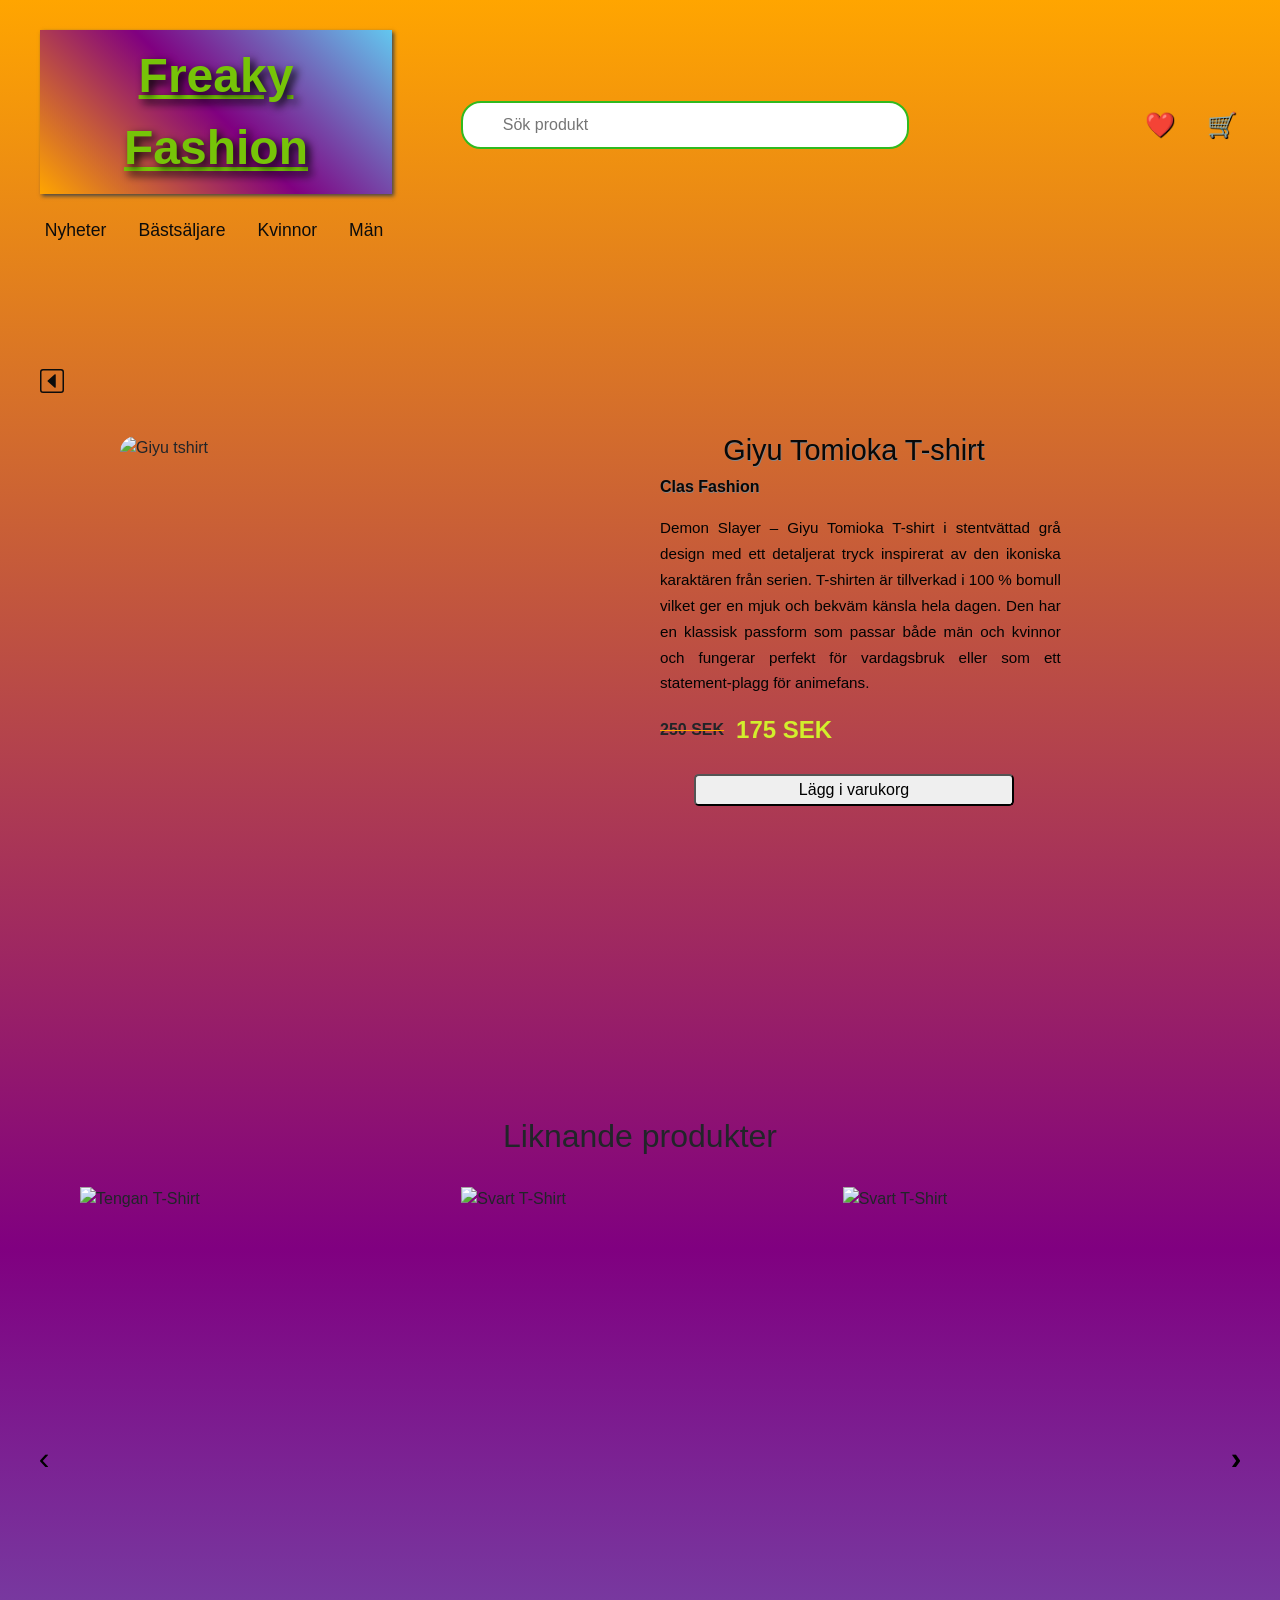
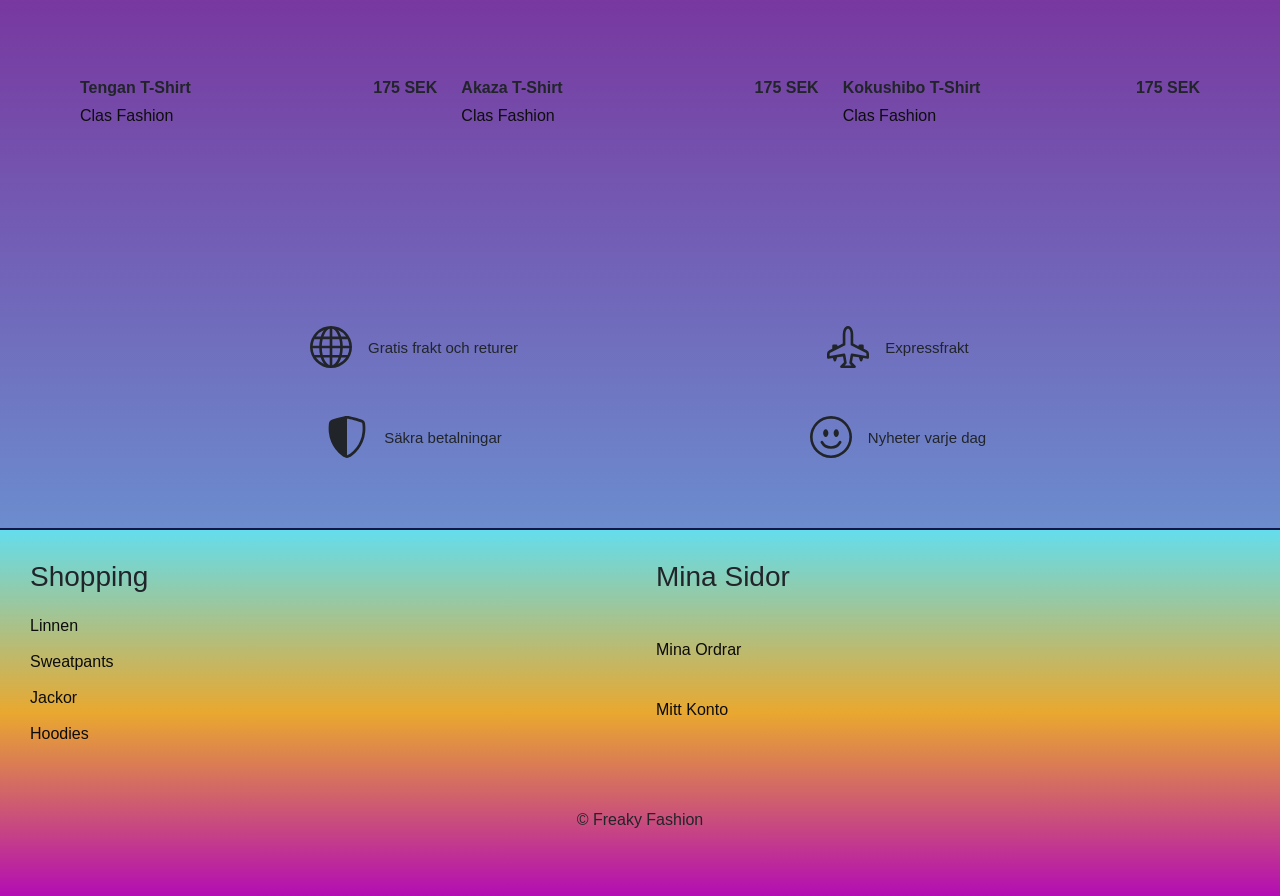
==== commit 5929b4e6: "first commit" ====
--- a/projekt-details.html
+++ b/projekt-details.html
@@ -211,13 +211,13 @@
         </div>
 
         <div class="accordion-item">
-                <h2 class="accordion-header" id="headingAccount">
+                <h2 class="accordion-header" id="headingSupport">
                     <button class="accordion-button collapsed" type="button" data-bs-toggle="collapse"
-                        data-bs-target="#collapseAccount">
+                        data-bs-target="#collapseSupport">
                         Kundtjänst
                     </button>
                 </h2>
-                <div id="collapseAccount" class="accordion-collapse collapse" data-bs-parent="#footerAccordion">
+                <div id="collapseSupport" class="accordion-collapse collapse" data-bs-parent="#footerAccordion">
                     <div class="accordion-body">
                         <p>Kundtjänst telefon: <a href="tel:0732463792">0732-463792</a></p><br>
                         <p>Öppetider<br>
--- a/projekt2.css
+++ b/projekt2.css
@@ -449,6 +449,137 @@
   border-radius: 0.3rem;
 }
 
+/* Checkout */
+
+.cart-section {
+  width: 31.25rem;
+  margin: 3.125rem auto;
+  font-family: sans-serif;
+  color: black;
+}
+
+.cart-section h1 {
+  text-align: center;
+  margin-bottom: 1.875rem;
+}
+
+.cart-item {
+  display: grid;
+  grid-template-columns: 1fr auto;
+  border: 0.125rem solid black;
+  padding: 1.6rem;
+  margin-bottom: 0;
+  align-items: center;
+  background-color: #f3eded;
+}
+
+.left h2 {
+  margin: 0 0 0.5rem 0;
+}
+
+.left p {
+  margin: 0;
+  color: gray;
+}
+
+.right {
+  font-weight: bold;
+  font-size: 1.25rem;
+}
+
+.client-information h2 {
+  display: flex;
+  justify-content: center;
+  color: black;
+}
+
+.client-information {
+  padding-left: 0.8rem;
+  padding-right: 0.5rem;
+}
+
+label {
+  display: block;
+  font-size: 1.25rem;
+  font-weight: bold;
+  margin-bottom: 0.625rem;
+  margin-top: 1.25rem;
+}
+input {
+  width: 100%;
+  padding: 0.75rem;
+  border: 0.125rem solid #555;
+  font-size: 1rem;
+  box-sizing: border-box;
+}
+
+.checkout-form {
+  width: 31.25rem;
+  margin: 2.5rem auto;
+  font-family: sans-serif;
+}
+
+.address-box {
+  border: 0.125rem solid #080808;
+  padding: 1.5rem 1.25rem 1.25rem;;
+  margin-bottom: 1.875rem;
+}
+
+.address-box legend {
+  display: inline-block;
+  width: auto;
+  max-width: max-content;
+  position: relative;
+  top: -2.70rem;
+  margin-left: 1rem;
+  padding: 0 0.5rem;
+  background: rgb(144, 30, 111);
+  font-weight: bold;
+}
+
+.form-group {
+  margin-bottom: 1.5rem;
+}
+
+.small-field input {
+  width: 13.75rem;
+}
+
+.newsletter {
+  display: flex;
+  align-items: center;
+  justify-content: flex-start;
+  gap: 0.625rem;
+  margin-bottom: 1.875rem;
+  font-size: 1.125rem;
+}
+.newsletter label {
+  margin: 0;
+}
+
+.newsletter input[type="checkbox"] {
+  width: auto;
+  padding: 0;
+  margin: 0;
+}
+
+.buy-btn {
+  display: block;
+  width: 15rem;
+  margin: 0 auto;
+  text-align: center;
+  padding: 0.5rem;
+  font-size: 1.75rem;
+  border: 0.125rem solid #555;
+  border-radius: 0.375rem;
+  background-color: #ddd;
+  cursor: pointer;
+}
+
+.cart-table {
+  display: none;
+}
+
 /*TABLET 640px*/
 @media (min-width: 640px) {
   .body {
@@ -812,6 +943,119 @@
     line-height: 1;
 }
 
+/*checkout*/
+.container {
+  max-width: 53rem;
+  margin: 0 auto;
+  padding: 0 0.5rem;
+  box-sizing: border-box;
+}
+.cart-item {
+  display: none;
+}
+
+.cart-section {
+    width: 90%;
+    max-width: 53rem;
+    margin: 3rem auto;
+  }
+
+  .cart-section h1 {
+    text-align: center;
+    margin-bottom: 2rem;
+  }
+
+  .cart-table {
+    display: table;
+    width: 100%;
+    border-collapse: collapse;
+    background-color: #f3eded;
+  }
+
+  .cart-table th,
+  .cart-table td {
+    border: 0.125rem solid #777;
+    padding: 0.75rem;
+    text-align: left;
+    font-size: 1.25rem;
+  }
+
+  .cart-table th {
+    background-color: #cfcfcf;
+    font-weight: bold;
+  }
+
+    .client-information h2 {
+    grid-column: 1 / -1;
+    margin-bottom: 1rem;
+  }
+
+   .client-information {
+    display: grid;
+    max-width: 53rem;
+    margin: 0 auto;
+    grid-template-columns: 1fr 1fr;
+    gap: 1.5rem;
+    padding-left: 2.5rem;
+    padding-right: 2.5rem;
+  }
+
+  .info-email {
+    grid-column: 1 / -1;
+  }
+
+  .checkout-form {
+    width: 100%;
+    max-width: 53rem;
+    margin: 2rem auto;
+  }
+
+  .address-box {
+    width: 100%;
+    border: 0.125rem solid #050505;
+    padding: 1rem;
+    box-sizing: border-box;
+    margin-left: 2.4rem;
+      width: calc(100% - 4.8rem); /* bigger move */
+}
+
+
+  .address-box legend {
+    position: relative;
+    top: -2.2rem;
+    display: inline;
+    margin-left: 0;
+    padding: 0 0.25rem;
+    background: rgb(144, 30, 111);
+    font-weight: normal;
+    color: #0f0e0e;
+  }
+
+  .address-box .form-group:first-of-type input {
+    width: 100%;
+  }
+
+  .small-field {
+    max-width: 10rem;
+  }
+
+  .small-field input {
+    width: 100%;
+  }
+
+  .address-box .form-group:last-of-type {
+    max-width: 18rem;
+  }
+
+  .address-box .form-group:last-of-type input {
+    width: 100%;
+  }
+
+  .newsletter {
+    padding-left: 2.5rem;
+    padding-bottom: 2rem;
+  }
+
 }
 
 /*DESKTOP 1024px*/
@@ -855,7 +1099,7 @@
     align-items: center;
     width: 100%;
     gap: 0;
-    margin-top: 4.5rem;
+    margin-top: 2.5rem;
     padding-right: 3rem;
   }
 
